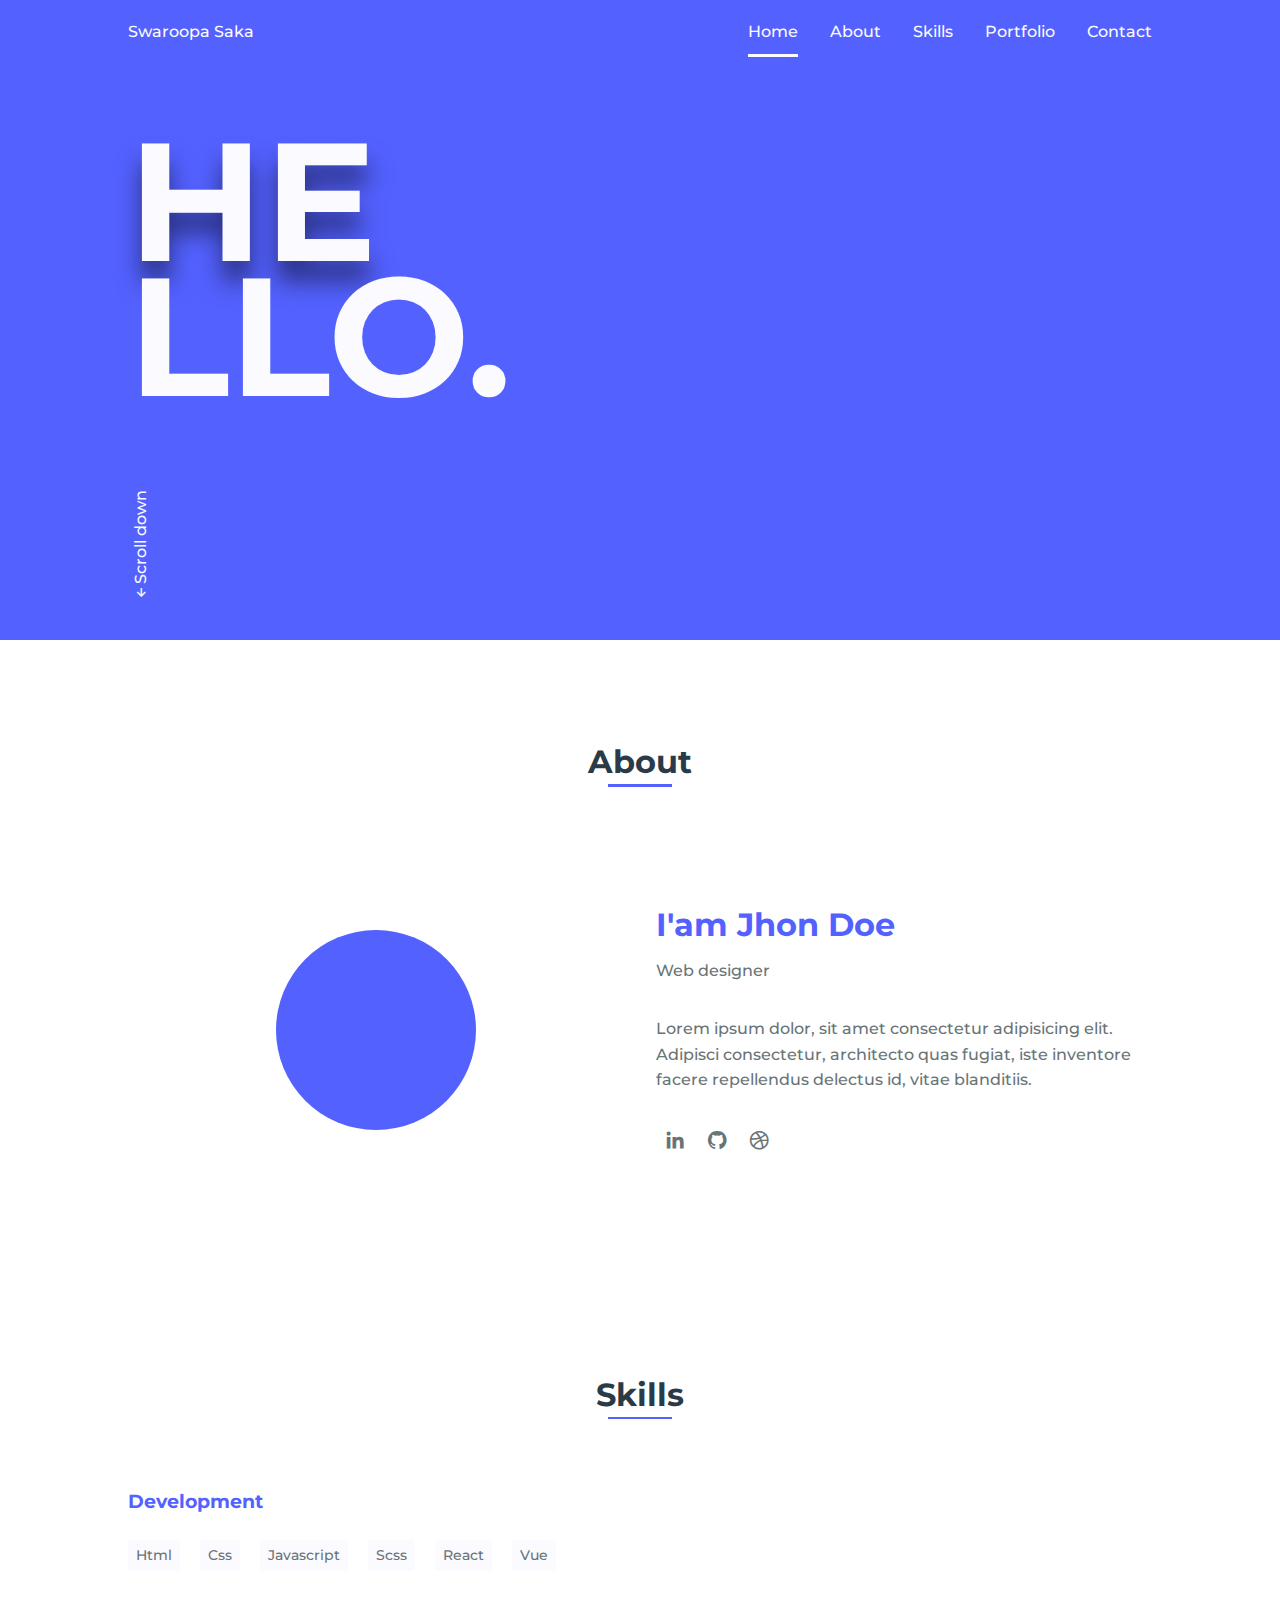
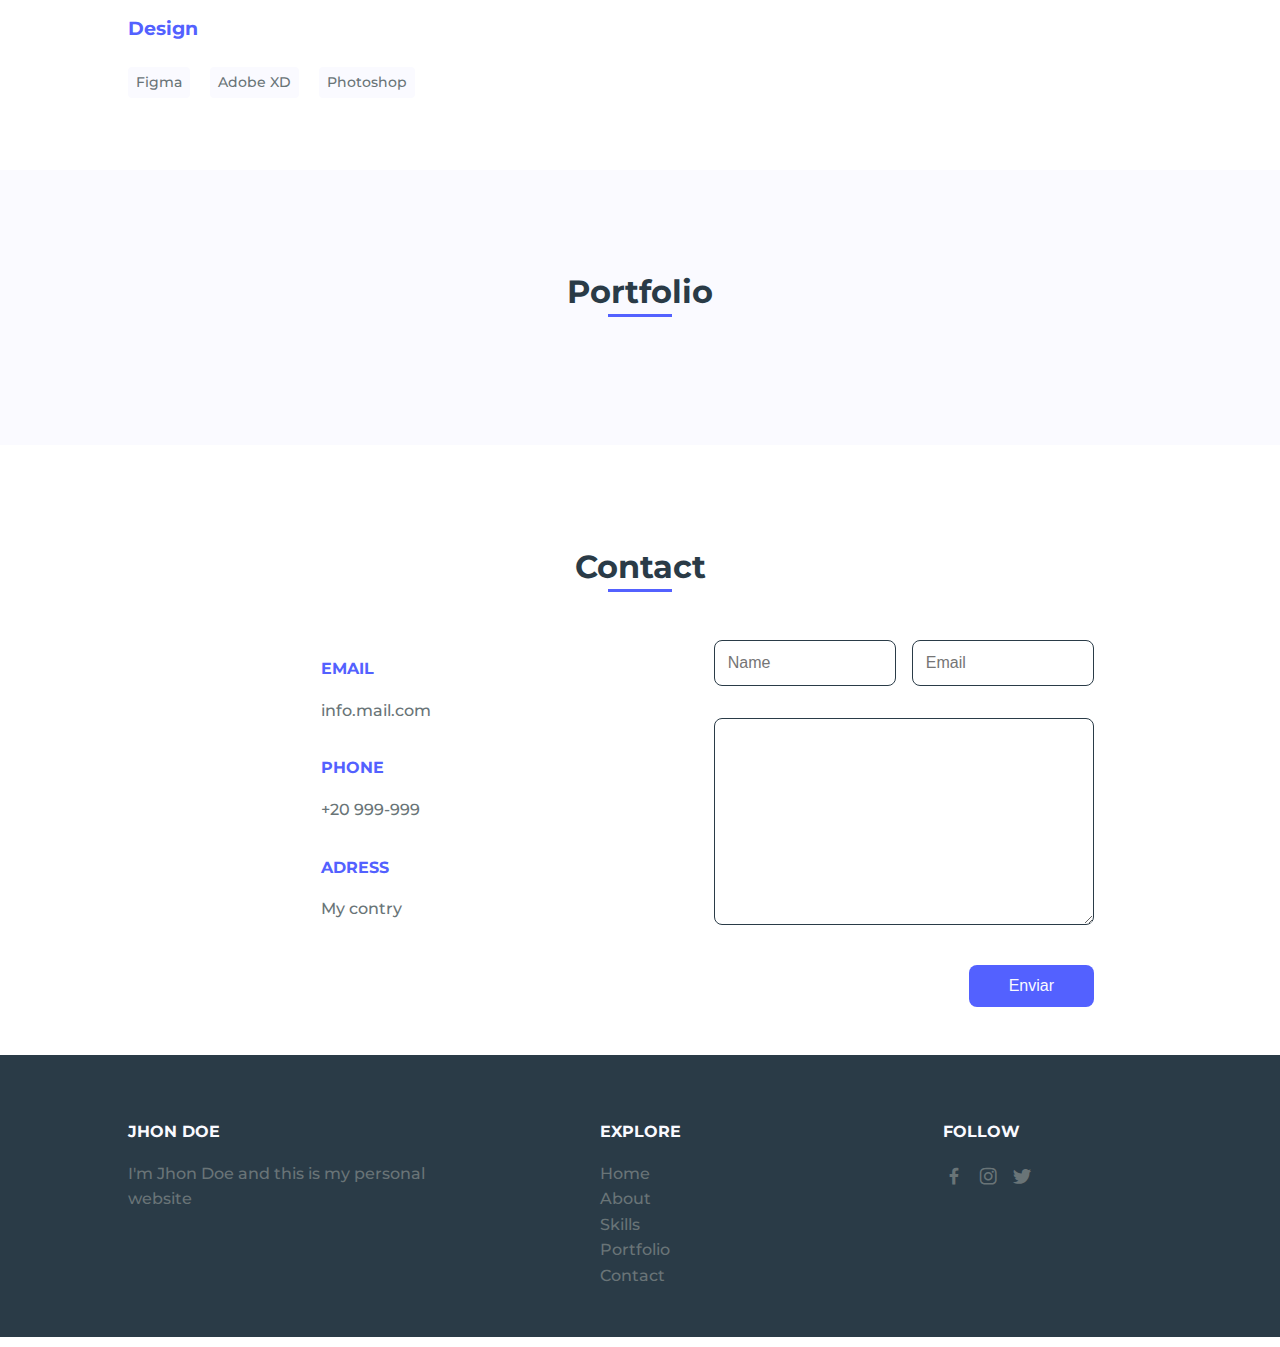
==== index.html @ a27833cf "Initial commit - Django Portfolio" ====
<!DOCTYPE html>
    <html lang="en">
    <head>
        <meta charset="UTF-8">
        <meta name="viewport" content="width=device-width, initial-scale=1.0">

        <!-- ===== CSS ===== -->
        <link rel="stylesheet" href="assets/css/styles.css">

        <!-- ===== BOX ICONS ===== -->
        <link href='https://cdn.jsdelivr.net/npm/boxicons@2.0.5/css/boxicons.min.css' rel='stylesheet'>

        <title>Portfolio responsive complete</title>
    </head>
    <body>
        <!--===== HEADER =====-->
        <header class="l-header">
            <nav class="nav bd-grid">
                <div>
                    <a href="#" class="nav__logo">Swaroopa Saka</a>
                </div>

                <div class="nav__menu" id="nav-menu">
                    <ul class="nav__list">
                        <li class="nav__item"><a href="#home" class="nav__link active">Home</a></li>
                        <li class="nav__item"><a href="#about" class="nav__link">About</a></li>
                        <li class="nav__item"><a href="#skills" class="nav__link">Skills</a></li>
                        <li class="nav__item"><a href="#portfolio" class="nav__link">Portfolio</a></li>
                        <li class="nav__item"><a href="#contact" class="nav__link">Contact</a></li>
                    </ul>
                </div>

                <div class="nav__toggle" id="nav-toggle">
                    <i class='bx bx-menu'></i>
                </div>
            </nav>
        </header>

        <main class="l-main">
            <!--===== HOME =====-->
            <section class="home" id="home">
                <div class="home__container bd-grid">
                    <h1 class="home__title"><span>HE</span><br>LLO.</h1>

                    <div class="home__scroll">
                        <a href="#about" class="home__scroll-link"><i class='bx bx-up-arrow-alt' ></i>Scroll down</a>
                    </div>

                    <img src="assets/img/perfil.png" alt="" class="home__img">
                </div>
            </section>
            
            <!--===== ABOUT =====-->
            <section class="about section" id="about">
                <h2 class="section-title">About</h2>

                <div class="about__container bd-grid">
                    <div class="about__img">
                        <img src="assets/img/perfil.png" alt="">
                    </div>

                    <div>
                        <h2 class="about__subtitle">I'am Jhon Doe</h2>
                        <span class="about__profession">Web designer</span>
                        <p class="about__text">Lorem ipsum dolor, sit amet consectetur adipisicing elit. Adipisci consectetur, architecto quas fugiat, iste inventore facere repellendus delectus id, vitae blanditiis.</p>

                        <div class="about__social">
                            <a href="#" class="about__social-icon"><i class='bx bxl-linkedin' ></i></a>
                            <a href="#" class="about__social-icon"><i class='bx bxl-github' ></i></a>
                            <a href="#" class="about__social-icon"><i class='bx bxl-dribbble' ></i></a>
                        </div>
                    </div>
                </div>
            </section>

            <!--===== SKILLS =====-->
            <section class="skills section" id="skills">
                <h2 class="section-title">Skills</h2>

                <div class="skills__container bd-grid">
                    <div class="skills__box">
                        <h3 class="skills__subtitle">Development</h3>
                        <span class="skills__name">Html</span>
                        <span class="skills__name">Css</span>
                        <span class="skills__name">Javascript</span>
                        <span class="skills__name">Scss</span>
                        <span class="skills__name">React</span>
                        <span class="skills__name">Vue</span>
                        
                        <h3 class="skills__subtitle">Design</h3>
                        <span class="skills__name">Figma</span>
                        <span class="skills__name">Adobe XD</span>
                        <span class="skills__name">Photoshop</span>
                    </div>

                    <div class="skills__img">
                        <img src="assets/img/skill.jpg" alt="">
                    </div>
                </div>
            </section>

            <!--===== PORTFOLIO =====-->
            <section class="portfolio section" id="portfolio">
                <h2 class="section-title">Portfolio</h2>

                <div class="portfolio__container bd-grid">
                    <div class="portfolio__img">
                        <img src="assets/img/work1.jpg" alt="">

                        <div class="portfolio__link">
                            <a href="#" class="portfolio__link-name">View details</a>
                        </div>
                    </div>
                    <div class="portfolio__img">
                        <img src="assets/img/work2.jpg" alt="">

                        <div class="portfolio__link">
                            <a href="#" class="portfolio__link-name">View details</a>
                        </div>
                    </div>
                    <div class="portfolio__img">
                        <img src="assets/img/work3.jpg" alt="">

                        <div class="portfolio__link">
                            <a href="#" class="portfolio__link-name">View details</a>
                        </div>
                    </div>
                    <div class="portfolio__img">
                        <img src="assets/img/work4.jpg" alt="">

                        <div class="portfolio__link">
                            <a href="#" class="portfolio__link-name">View details</a>
                        </div>
                    </div>
                    <div class="portfolio__img">
                        <img src="assets/img/work5.jpg" alt="">

                        <div class="portfolio__link">
                            <a href="#" class="portfolio__link-name">View details</a>
                        </div>
                    </div>
                    <div class="portfolio__img">
                        <img src="assets/img/work6.jpg" alt="">

                        <div class="portfolio__link">
                            <a href="#" class="portfolio__link-name">View details</a>
                        </div>
                    </div>
                </div>
            </section>

            <!--===== CONTACT =====-->
            <section class="contact section" id="contact">
                <h2 class="section-title">Contact</h2>

                <div class="contact__container bd-grid">
                    <div class="contact__info">
                        <h3 class="contact__subtitle">EMAIL</h3>
                        <span class="contact__text">info.mail.com</span>

                        <h3 class="contact__subtitle">PHONE</h3>
                        <span class="contact__text">+20 999-999</span>

                        <h3 class="contact__subtitle">ADRESS</h3>
                        <span class="contact__text">My contry</span>
                    </div>

                    <form action="" class="contact__form">
                        <div class="contact__inputs">
                            <input type="text" placeholder="Name" class="contact__input">
                            <input type="mail" placeholder="Email" class="contact__input">
                        </div>

                        <textarea name="" id="" cols="0" rows="10" class="contact__input"></textarea>

                        <input type="submit" value="Enviar" class="contact__button">
                    </form>
                </div>
            </section>
        </main>

        <!--===== FOOTER =====-->
        <footer class="footer section">
            <div class="footer__container bd-grid">
                <div class="footer__data">
                    <h2 class="footer__title">JHON DOE</h2>
                    <p class="footer__text">I'm Jhon Doe and this is my personal website</p>
                </div>

                <div class="footer__data">
                    <h2 class="footer__title">EXPLORE</h2>
                    <ul>
                        <li><a href="#home" class="footer__link">Home</a></li>
                        <li><a href="#about" class="footer__link">About</a></li>
                        <li><a href="#skills" class="footer__link">Skills</a></li>
                        <li><a href="#portfolio" class="footer__link">Portfolio</a></li>
                        <li><a href="#Contact" class="footer__link">Contact</a></li>
                    </ul>
                </div>
                
                <div class="footer__data">
                    <h2 class="footer__title">FOLLOW</h2>
                    <a href="#" class="footer__social"><i class='bx bxl-facebook' ></i></a>
                    <a href="#" class="footer__social"><i class='bx bxl-instagram' ></i></a>
                    <a href="#" class="footer__social"><i class='bx bxl-twitter' ></i></a>
                </div>


            </div>
        </footer>

        <!--===== SCROLL REVEAL =====-->
        <script src="https://unpkg.com/scrollreveal"></script>

        <!--===== MAIN JS =====-->
        <script src="assets/js/main.js"></script>
    </body>
</html>
---- assets/css/styles.css ----
/*===== GOOGLE FONTS =====*/
@import url("https://fonts.googleapis.com/css2?family=Montserrat:wght@500;600;700&display=swap");

/*===== VARIABLES CSS =====*/
:root{
    --header-height: 3rem;
    --font-medium: 500;
}

/*===== Colores =====*/
:root{
    --first-color: #5361FF;
    --white-color: #FAFAFF;
    --dark-color: #2A3B47;
    --text-color: #697477;
}

/*===== Fuente y tipografia =====*/
:root{
    --body-font: 'Montserrat', sans-serif;
    --big-font-size: 6.25rem;
    --h2-font-size: 1.25rem;
    --normal-font-size: .938rem;
    --small-font-size: .813rem;
}
@media screen and (min-width: 768px){
    :root{
        --big-font-size: 10.5rem;
        --h2-font-size: 2rem;
        --normal-font-size: 1rem;
        --small-font-size: .875rem;
    }
}

/*===== Margenes =====*/
:root{
    --mb-1: .5rem;
    --mb-2: 1rem;
    --mb-3: 1.5rem;
    --mb-4: 2rem;
}

/*===== z index =====*/
:root{
    --z-fixed: 100;
}

/*===== BASE =====*/
*,::before,::after{
    box-sizing: border-box;
}
html{
    scroll-behavior: smooth;
}
body{
    margin: var(--header-height) 0 0 0;
    font-family: var(--body-font);
    font-size: var(--normal-font-size);
    font-weight: var(--font-medium);
    color: var(--text-color);
    line-height: 1.6;
}
h1,h2,p{
    margin: 0;
}
ul{
    margin: 0;
    padding: 0;
    list-style: none;
}
a{
    text-decoration: none;
    color: var(--text-color);
}
img{
    max-width: 100%;
    height: auto;
    display: block;
}

/*===== CLASS CSS ===== */
.section{
    padding: 3rem 0;
}
.section-title{
    position: relative;
    font-size: var(--h2-font-size);
    color: var(--dark-color);
    margin: var(--mb-4) 0;
    text-align: center;
}
.section-title::after{
    position: absolute;
    content: "";
    width: 32px;
    height: .18rem;
    left: 0;
    right: 0;
    margin: auto;
    top: 2rem;
    background-color: var(--first-color);
}

/*===== LAYOUT =====*/
.bd-grid{
    max-width: 1024px;
    display: grid;
    grid-template-columns: 100%;
    grid-column-gap: 2rem;
    width: calc(100% - 2rem);
    margin-left: var(--mb-2);
    margin-right: var(--mb-2);
}
.l-header{
    width: 100%;
    position: fixed;
    top: 0;
    left: 0;
    z-index: var(--z-fixed);
    background-color: var(--first-color);
}

/*===== NAV =====*/
.nav{
    height: var(--header-height);
    display: flex;
    justify-content: space-between;
    align-items: center;
}
@media screen and (max-width: 768px){
    .nav__menu{
        position: fixed;
        top: var(--header-height);
        right: -100%;
        width: 80%;
        height: 100%;
        padding: 2rem;
        background-color: rgba(255,255,255,.3);
        transition: .5s;
        backdrop-filter: blur(10px);
    }
}
.nav__item{
    margin-bottom: var(--mb-4);
}
.nav__link{
    position: relative;
    color: var(--dark-color);
}
.nav__link:hover{
    color: var(--first-color);
}
.nav__logo{
    color: var(--white-color);
}
.nav__toggle{
    color: var(--white-color);
    font-size: 1.5rem;
    cursor: pointer;
}

/*=== Show menu ===*/
.show{
    right: 0;
}

/*Active menu*/
.active::after{
    position: absolute;
    content: "";
    width: 100%;
    height: .18rem;
    left: 0;
    top: 2rem;
    background-color: var(--first-color);
}

/*===== HOME =====*/
.home{
    position: relative;
    background-color: var(--first-color);
    overflow: hidden;
}
.home__container{
    height: calc(100vh - var(--header-height));
    row-gap: 5rem;
}
.home__title{
    align-self: flex-end;
    font-size: var(--big-font-size);
    color: var(--white-color);
    line-height: .8;
}
.home__title span{
    text-shadow: 0 20px 25px rgba(0,0,0,.5);
}
.home__scroll{
    align-self: flex-end;
    padding-bottom: var(--mb-4);
}
.home__scroll-link{
    writing-mode: vertical-lr;
    transform: rotate(-180deg);
    color: var(--white-color);
}
.home__img{
    position: absolute;
    right: 0;
    bottom: 0;
    width: 295px;
}

/* ===== ABOUT =====*/
.about__container{
    justify-items: center;
    row-gap: 2rem;
    text-align: center;
}
.about__img{
    display: flex;
    justify-content: center;
    padding-top: 1rem;
    width: 120px;
    height: 120px;
    background-color: var(--first-color);
    border-radius: 50%;
    overflow: hidden;
}
.about__img img{
    width: 100px;
}
.about__subtitle{
    font-size: var(--h2-font-size);
    color: var(--first-color);
    margin-bottom: var(--mb-1);
}
.about__text{
    margin-bottom: var(--mb-4);
}
.about__profession{
    display: block;
    margin-bottom: var(--mb-4);
}
.about__social-icon{
    font-size: 1.4rem;
    margin: 0 var(--mb-1);
}
.about__social-icon:hover{
    color: var(--first-color);
}

/* ===== SKILLS =====*/
.skills__container{
    row-gap: 2rem;
}
.skills__subtitle{
    color: var(--first-color);
    margin-bottom: var(--mb-3);
}
.skills__name{
    display: inline-block;
    font-size: var(--small-font-size);
    margin-right: var(--mb-2);
    margin-bottom: var(--mb-3);
    padding: .25rem .5rem;
    background-color: var(--white-color);
    border-radius: .25rem;
}
.skills__name:hover{
    background-color: var(--first-color);
    color: var(--white-color);
}
.skills__img img{
    border-radius: .5rem;
}

/* ===== PORTFOLIO =====*/
.portfolio{
    background-color: var(--white-color);
}
.portfolio__container{
    justify-items: center;
    row-gap: 2rem;
}
.portfolio__img{
    position: relative;
    overflow: hidden;
}
.portfolio__img img{
    border-radius: .5rem;
}
.portfolio__link{
    position: absolute;
    bottom: -100%;
    width: 100%;
    height: 100%;
    display: flex;
    justify-content: center;
    align-items: center;
    background-color: rgba(255,255,255,.3);
    border-radius: .5rem;
    cursor: pointer;
    backdrop-filter: blur(10px);
    transition: .3s;
}
.portfolio__img:hover .portfolio__link{
    bottom: 0;
}
.portfolio__link-name{
    color: var(--dark-color);
}

/* ===== CONTACT =====*/
.contact__container{
    row-gap: 2rem;
}
.contact__subtitle{
    font-size: var(--normal-font-size);
    color: var(--first-color);
}
.contact__text{
    display: inline-block;
    margin-bottom: var(--mb-2);
}
.contact__inputs{
    display: grid;
    grid-template-columns: repeat(2, 1fr);
    column-gap: 1rem;
}
.contact__input{
    width: 100%;
    padding: .8rem;
    outline: none;
    border: 1.5px solid var(--dark-color);
    font-size: var(--normal-font-size);
    margin-bottom: var(--mb-4);
    border-radius: .5rem;
}
.contact__button{
    display: block;
    background-color: var(--first-color);
    color: var(--white-color);
    padding: .75rem 2.5rem;
    margin-left: auto;
    border-radius: .5rem;
    border: none;
    outline: none;
    font-size: var(--normal-font-size);
    cursor: pointer;
}

/* ===== FOOTER=====*/
.footer{
    background-color: var(--dark-color);
}
.footer__container{
    row-gap: 2rem;
}
.footer__title{
    font-size: var(--normal-font-size);
    color: var(--white-color);
    margin-bottom: var(--mb-2);
}
.footer__link{
    padding: .25rem 0;
}
.footer__link:hover{
    color: var(--first-color);
}
.footer__social{
    font-size: 1.4rem;
    margin-right: var(--mb-1);
}
.footer__social:hover{
    color: var(--first-color);
}

/* ===== MEDIA QUERIES =====*/
/* For small devices */
@media screen and (max-width: 320px) {
  .home__img {
    width: 230px;
  }
}

@media screen and (min-width: 768px){
    body{
        margin: 0;
    }
    .section{
        padding-top: 4rem;
    }
    .section-title{
        margin-bottom: 3rem;
    }
    .section-title::after{
        width: 64px;
        top: 3rem;
    }

    .nav{
        height: calc(var(--header-height) + 1rem);
    }
    .nav__list{
        display: flex;
    }
    .nav__item{
        margin-left: var(--mb-4);
        margin-bottom: 0;
    }
    .nav__toggle{
        display: none;
    }
    .nav__link{
        color: var(--white-color);
    }
    .nav__link:hover{
        color: var(--white-color);
    }
    .active::after{
        background-color: var(--white-color);
    }

    .home__container{
        height: 100vh;
        grid-template-rows: 1.7fr 1fr;
        row-gap: 0;
    }
    .home__img{
        width: 524px;
        right: 10%;
    }

    .about__container{
        grid-template-columns: repeat(2, 1fr);
        align-items: center;
        text-align: initial;
        padding: 4rem 0;
    }
    .about__img{
        width: 200px;
        height: 200px;
    }
    .about__img img{
        width: 165px;
    }

    .skills__container{
        grid-template-columns: repeat(2, 1fr);
        align-items: center;
    }

    .portfolio__container{
        grid-template-columns: repeat(3, 1fr);
        grid-template-rows: repeat(2, 1fr);
        column-gap: 2rem;
    }

    .contact__container{
        grid-template-columns: repeat(2, 1fr);
        justify-items: center;
    }
    .contact__form{
        width: 380px;
    }

    .footer__container{
        grid-template-columns: repeat(3, 1fr);
        justify-items: center;
    }
}

@media screen and (min-width: 1024px){
    .bd-grid{
        margin-left: auto;
        margin-right: auto;
    }
}

/* For tall screens on mobiles y desktop*/
@media screen and (min-height: 721px) {
    .home__container {
        height: 640px;
    }
    .home__img {
        width: 500px;
        right: 24%;
    }
}
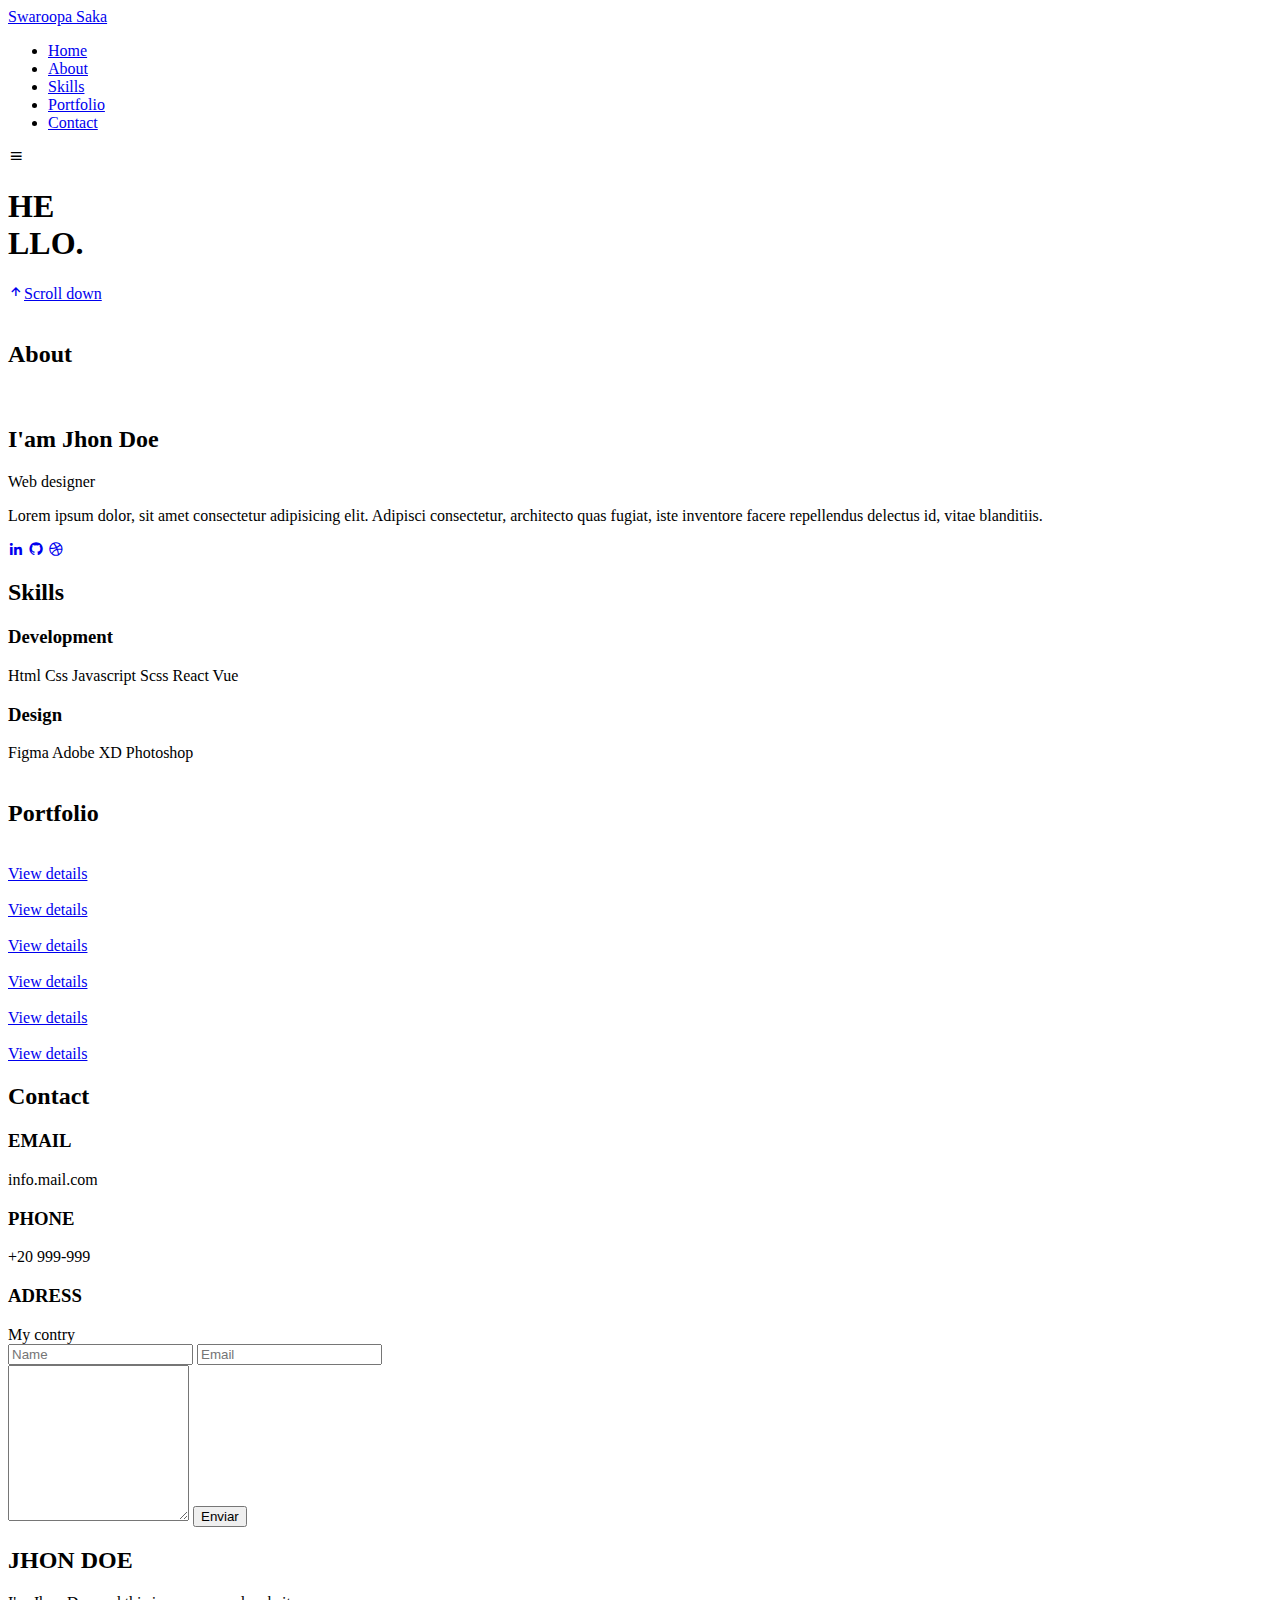
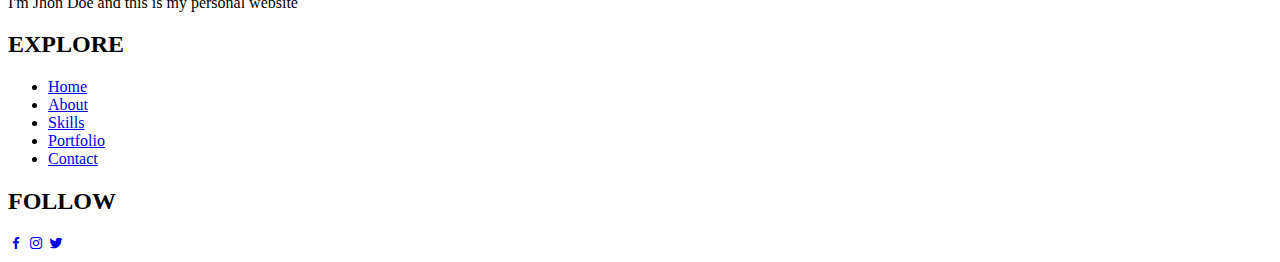
==== commit c420c37c: "Collected static files and updated project" ====
--- a/index.html
+++ b/index.html
@@ -5,7 +5,9 @@
         <meta name="viewport" content="width=device-width, initial-scale=1.0">
 
         <!-- ===== CSS ===== -->
-        <link rel="stylesheet" href="assets/css/styles.css">
+        
+        <link rel="stylesheet" href="{ static 'assets/css/styles.css' %}">
+        <script src="{% static 'assets/js/main.js' %}"></script>
 
         <!-- ===== BOX ICONS ===== -->
         <link href='https://cdn.jsdelivr.net/npm/boxicons@2.0.5/css/boxicons.min.css' rel='stylesheet'>
